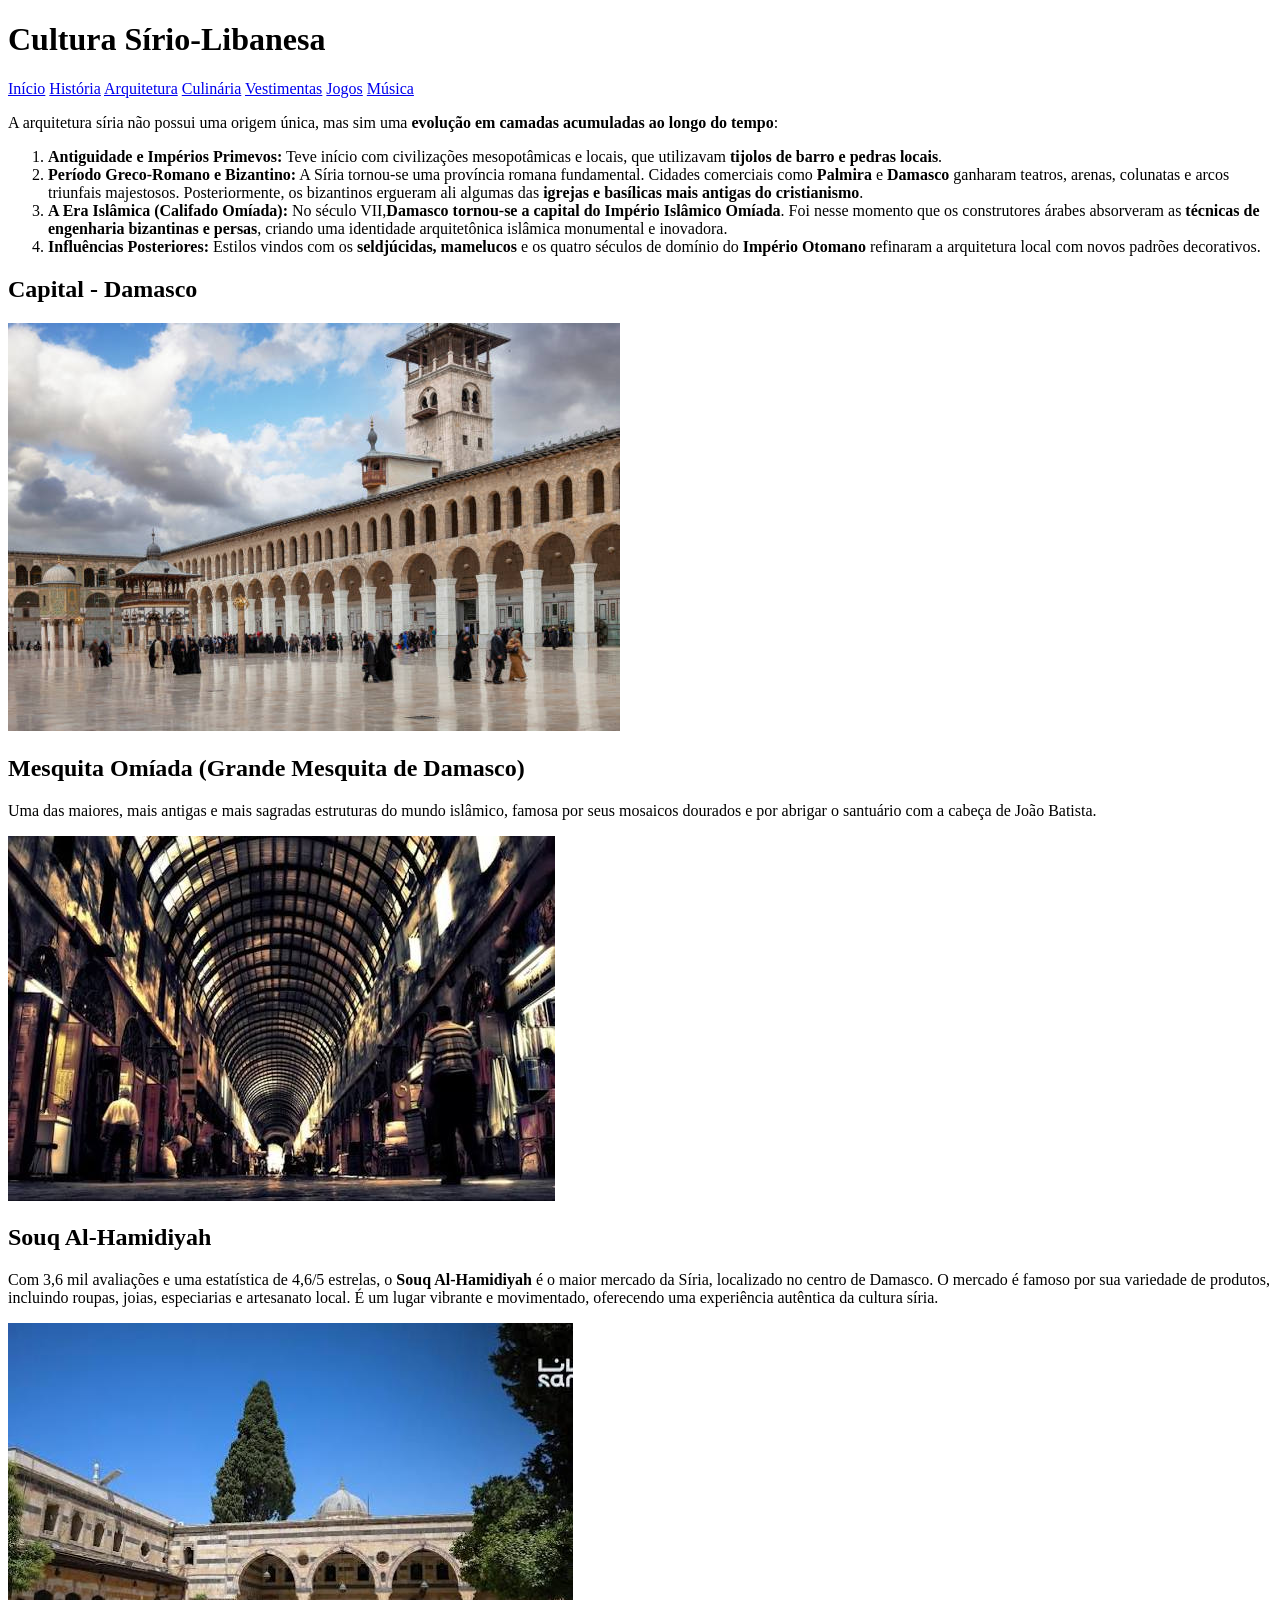
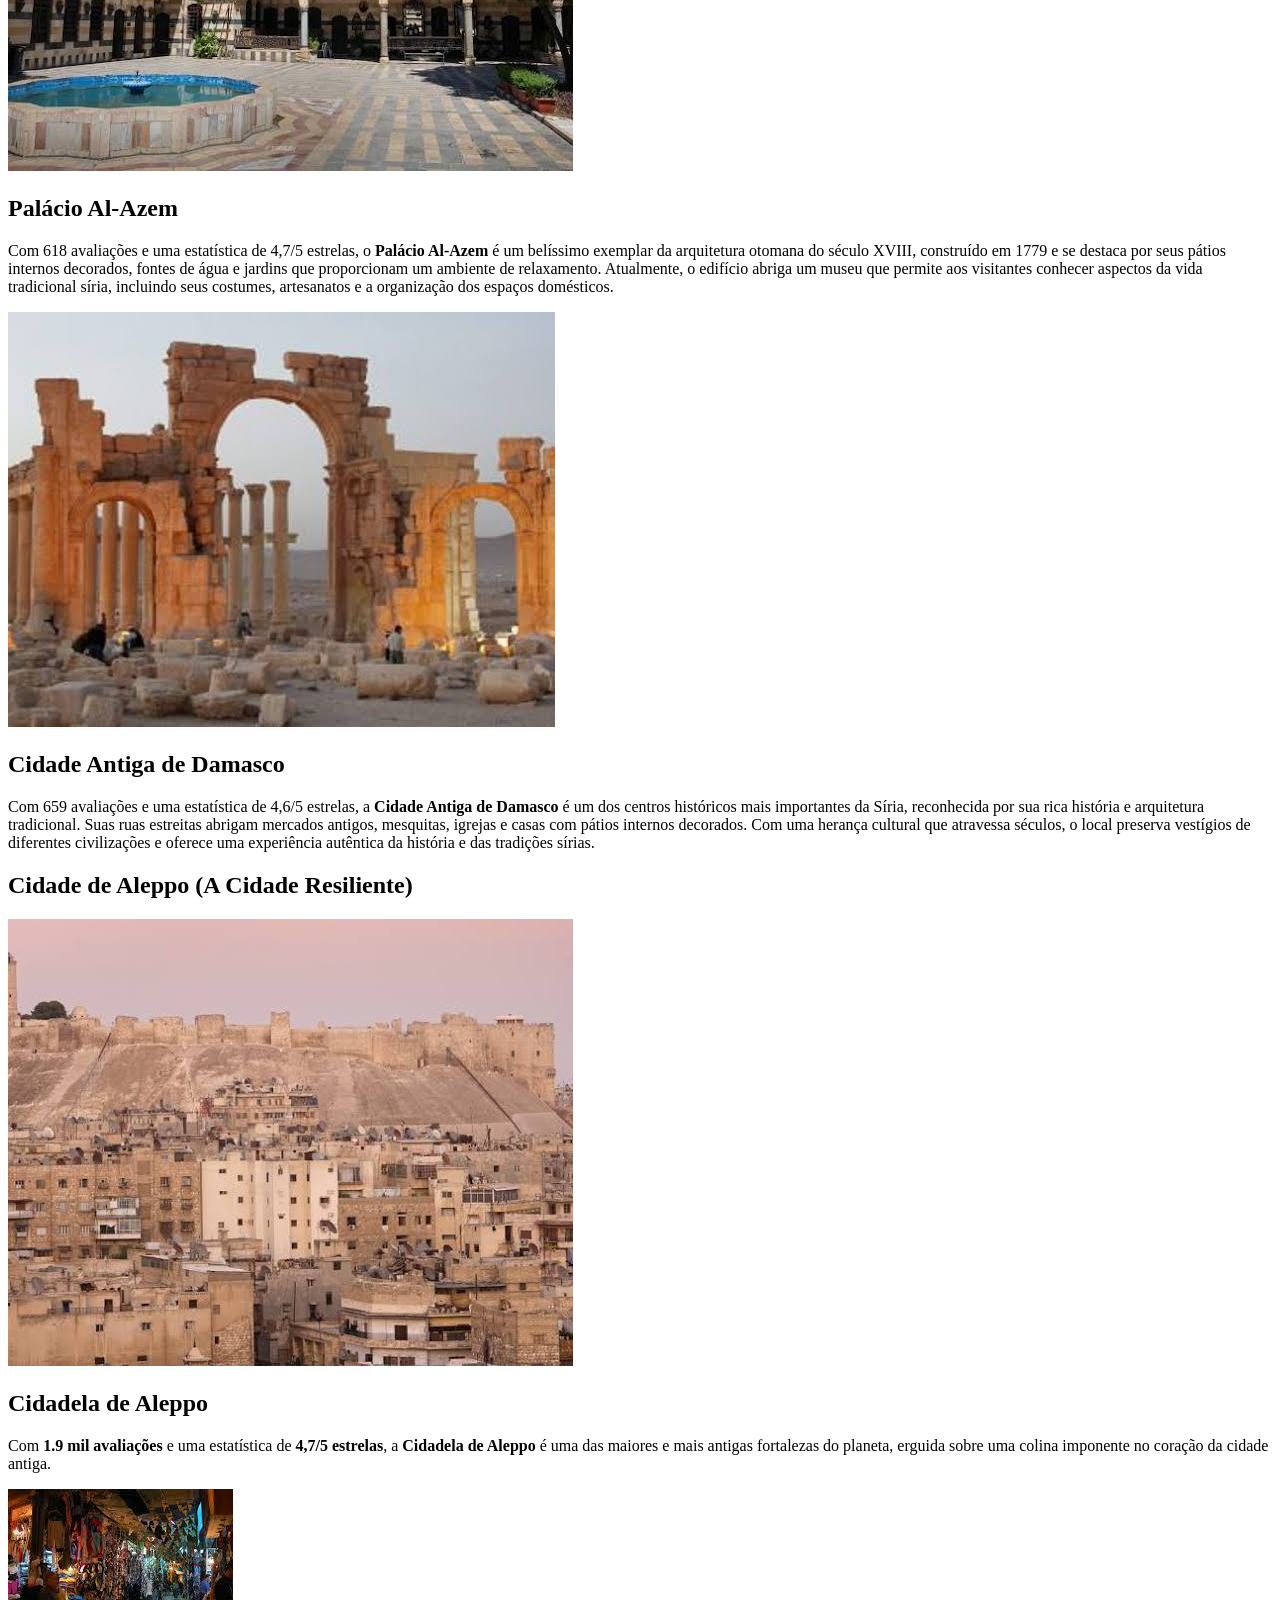
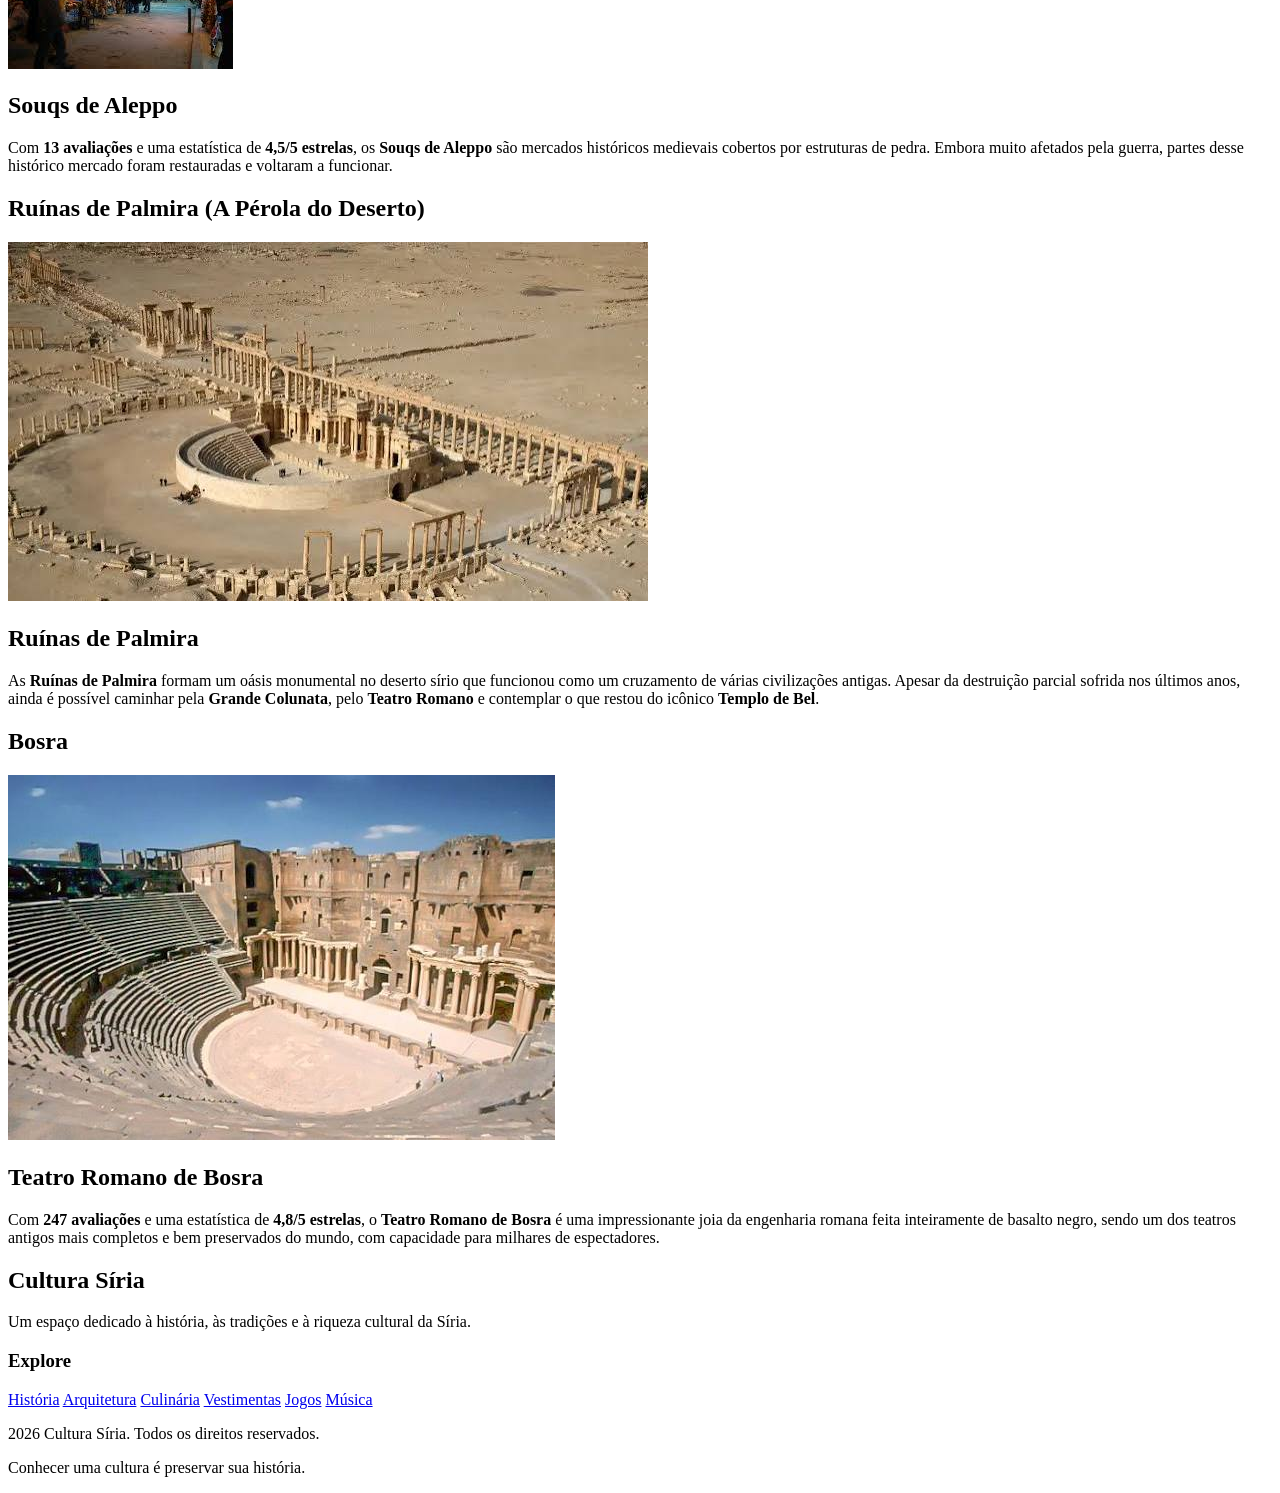
==== arquitetura.html @ f16874f6 "parte de HTML" ====
<!DOCTYPE html>
<html lang="pt-br">
<head>
    <meta charset="UTF-8">
    <meta name="viewport" content="width=device-width, initial-scale=1.0">
    <link rel="stylesheet" href="style.css">
    <title>Arquitetura Sírio-Libanesa</title>
</head>
<body>

    <header id="inicio">
       <h1>Cultura Sírio-Libanesa</h1>
    
        <nav aria-label="Navegação principal">
               <a href="index.html">Início</a>
               <a href="historia.html">História</a>
               <a href="arquitetura.html">Arquitetura</a>
               <a href="culinaria.html">Culinária</a>
               <a href="vestimentas.html">Vestimentas</a>
               <a href="jogos.html">Jogos</a>
               <a href="musica.html">Música</a>
        </nav>
    </header>

<main>
    <div class="arquitetura-conteudo">
    <p>
        A arquitetura síria não possui uma origem única, mas sim uma <strong>evolução em camadas acumuladas ao longo do tempo</strong>:
    </p>

    <ol>
        <li>
            <strong>Antiguidade e Impérios Primevos:</strong> Teve início com civilizações mesopotâmicas e locais, que utilizavam <strong>tijolos de barro e pedras locais</strong>.
        </li>

        <li>
            <strong>Período Greco-Romano e Bizantino:</strong> A Síria tornou-se uma província romana fundamental. Cidades comerciais como <strong>Palmira</strong> e <strong>Damasco</strong> ganharam teatros, arenas, colunatas e arcos triunfais majestosos. Posteriormente, os bizantinos ergueram ali algumas das <strong>igrejas e basílicas mais antigas do cristianismo</strong>.
        </li>

        <li>
            <strong>A Era Islâmica (Califado Omíada):</strong> No século VII,<strong>Damasco tornou-se a capital do Império Islâmico Omíada</strong>. Foi nesse momento que os construtores árabes absorveram as <strong>técnicas de engenharia bizantinas e persas</strong>, criando uma identidade arquitetônica islâmica monumental e inovadora. 
        </li>

        <li>
            <strong>Influências Posteriores:</strong> Estilos vindos com os <strong>seldjúcidas, mamelucos</strong> e os quatro séculos de domínio do <strong>Império Otomano</strong> refinaram a arquitetura local com novos padrões decorativos.
        </li>
    </ol>
</div>
</main>
    <section class="cidades">
        <h1>Capital - Damasco</h1>

        <article class="local">
            <img src="img/mesquita.omiada.jpg" alt="Mesquita Omíada, em Damasco"
            >
        </article>

        <div class="local-conteudo">
            <h2>Mesquita Omíada (Grande Mesquita de Damasco)</h2>

            <p>
                Uma das maiores, mais antigas e mais sagradas estruturas do mundo islâmico, famosa por seus mosaicos dourados e por abrigar o santuário com a cabeça de João Batista.
            </p>
        </div>

        <article class="local">
            <img src="img/Souq.Al-Hamidiyah.jpg" alt="Corredores e lojas do Souq Al-Hamidiyah, em Damasco"
            >
        </article>

        <div class="local-conteudo">
            <h2>Souq Al-Hamidiyah</h2>

            <p>
                Com 3,6 mil avaliações e uma estatística de 4,6/5 estrelas, o <strong>Souq Al-Hamidiyah</strong> é o maior mercado da Síria, localizado no centro de Damasco. O mercado é famoso por sua variedade de produtos, incluindo roupas, joias, especiarias e artesanato local. É um lugar vibrante e movimentado, oferecendo uma experiência autêntica da cultura síria.
            </p>
        </div>

         <article class="local">
            <img src="img/palacio.al-azem.jpg" alt="Pátio interno do Palácio Al-Azem, em Damasco, Síria, com arcos tradicionais, fonte e arquitetura histórica."
            >
        </article>

        <div class="local-conteudo">
            <h2>Palácio Al-Azem</h2>

            <p>
                Com 618 avaliações e uma estatística de 4,7/5 estrelas, o <strong>Palácio Al-Azem</strong> é um belíssimo exemplar da arquitetura otomana do século XVIII, construído em 1779 e se destaca por seus pátios internos decorados, fontes de água e jardins que proporcionam um ambiente de relaxamento. Atualmente, o edifício abriga um museu que permite aos visitantes conhecer aspectos da vida tradicional síria, incluindo seus costumes, artesanatos e a organização dos espaços domésticos.
            </p>
        </div>

        
<article class="local">
    <img src="img/cidade.antiga.jpg" alt="Ruas estreitas, construções históricas e arquitetura tradicional da Cidade Antiga de Damasco, na Síria.">
</article>

<div class="local-conteudo">
    <h2>Cidade Antiga de Damasco</h2>

    <p>
       Com 659 avaliações e uma estatística de 4,6/5 estrelas, a <strong>Cidade Antiga de Damasco</strong> é um dos centros históricos mais importantes da Síria, reconhecida por sua rica história e arquitetura tradicional. Suas ruas estreitas abrigam mercados antigos, mesquitas, igrejas e casas com pátios internos decorados. Com uma herança cultural que atravessa séculos, o local preserva vestígios de diferentes civilizações e oferece uma experiência autêntica da história e das tradições sírias.
    </p>
</div>

    </section>

    <section class="cidades">
    <h2>Cidade de Aleppo (A Cidade Resiliente)</h2>

    <article class="local">
        <img src="img/cidadela.aleppo.jpg" alt="Cidadela de Aleppo, uma antiga fortaleza localizada sobre uma colina no centro histórico da cidade, na Síria.">
    </article>

    <div class="local-conteudo">
        <h2>Cidadela de Aleppo</h2>
        <p>
            Com <strong>1.9 mil avaliações</strong> e uma estatística de <strong>4,7/5 estrelas</strong>, a <strong>Cidadela de Aleppo</strong> é uma das maiores e mais antigas fortalezas do planeta, erguida sobre uma colina imponente no coração da cidade antiga.
        </p>
    </div>

    <article class="local">
        <img src="img/souqs.aleppo.jpg" alt="Souqs de Aleppo, mercado histórico medieval coberto por estruturas de pedra, na Síria.">
    </article>

    <div class="local-conteudo">
        <h2>Souqs de Aleppo</h2>
        <p>
            Com <strong>13 avaliações</strong> e uma estatística de <strong>4,5/5 estrelas</strong>, os <strong>Souqs de Aleppo</strong> são mercados históricos medievais cobertos por estruturas de pedra. Embora muito afetados pela guerra, partes desse histórico mercado foram restauradas e voltaram a funcionar.
        </p>
    </div>

    <h2>Ruínas de Palmira (A Pérola do Deserto)</h2>

    <article class="local">
        <img src="img/ruinas.de.palmira.jpg" alt="Ruínas arqueológicas de Palmira, com colunas antigas no deserto sírio.">
    </article>

    <div class="local-conteudo">
        <h2>Ruínas de Palmira</h2>
        <p>
            As <strong>Ruínas de Palmira</strong> formam um oásis monumental no deserto sírio que funcionou como um cruzamento de várias civilizações antigas. Apesar da destruição parcial sofrida nos últimos anos, ainda é possível caminhar pela <strong>Grande Colunata</strong>, pelo <strong>Teatro Romano</strong> e contemplar o que restou do icônico <strong>Templo de Bel</strong>.
        </p>
    </div>

    <h2>Bosra</h2>

    <article class="local">
        <img src="img/bosra.jpg" alt="Teatro Romano de Bosra, construído em basalto negro, na Síria.">
    </article>

    <div class="local-conteudo">
        <h2>Teatro Romano de Bosra</h2>
        <p>
            Com <strong>247 avaliações</strong> e uma estatística de <strong>4,8/5 estrelas</strong>, o <strong>Teatro Romano de Bosra</strong> é uma impressionante joia da engenharia romana feita inteiramente de basalto negro, sendo um dos teatros antigos mais completos e bem preservados do mundo, com capacidade para milhares de espectadores.
        </p>
    </div>
</section>


<footer class="rodape">
    <div class="rodape-conteudo">
        <div class="rodape-info">
            <h2>Cultura Síria</h2>
            <p>
                Um espaço dedicado à história, às tradições e à riqueza
                cultural da Síria.
            </p>
        </div>

        <div class="rodape-links">
            <h3>Explore</h3>
            <a href="historia.html">História</a>
            <a href="arquitetura.html">Arquitetura</a>
            <a href="culinaria.html">Culinária</a>
            <a href="vestimentas.html">Vestimentas</a>
            <a href="jogos.html">Jogos</a>
            <a href="musica.html">Música</a>
        </div>
    </div>

    <div class="rodape-final">
        <p> 2026 Cultura Síria. Todos os direitos reservados.</p>
        <p>Conhecer uma cultura é preservar sua história.</p>
    </div>
</footer>



    
</body>
</html>
---- style.css ----
:root {
    --verde: #007A3D;
    --vermelho: #ce1126;
    --preto: #000000;
    --amarelo: #fff600;
}
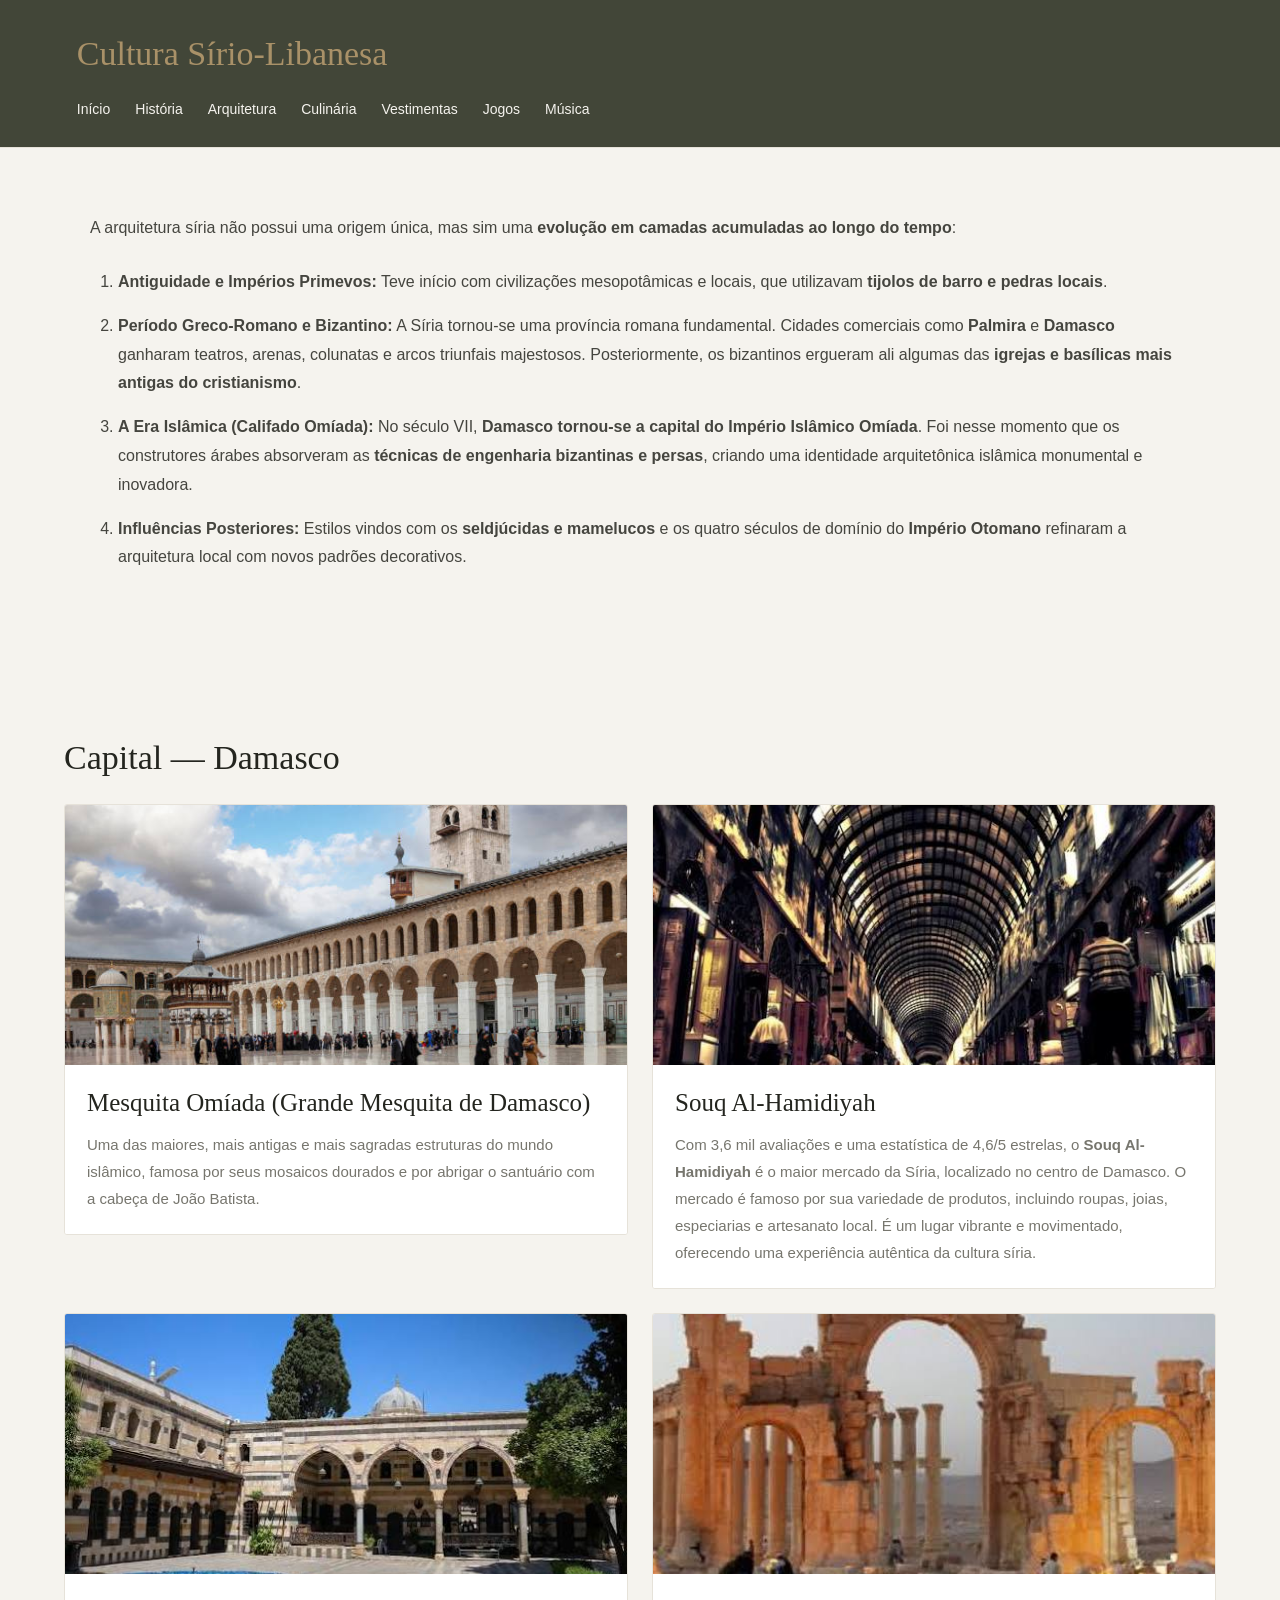
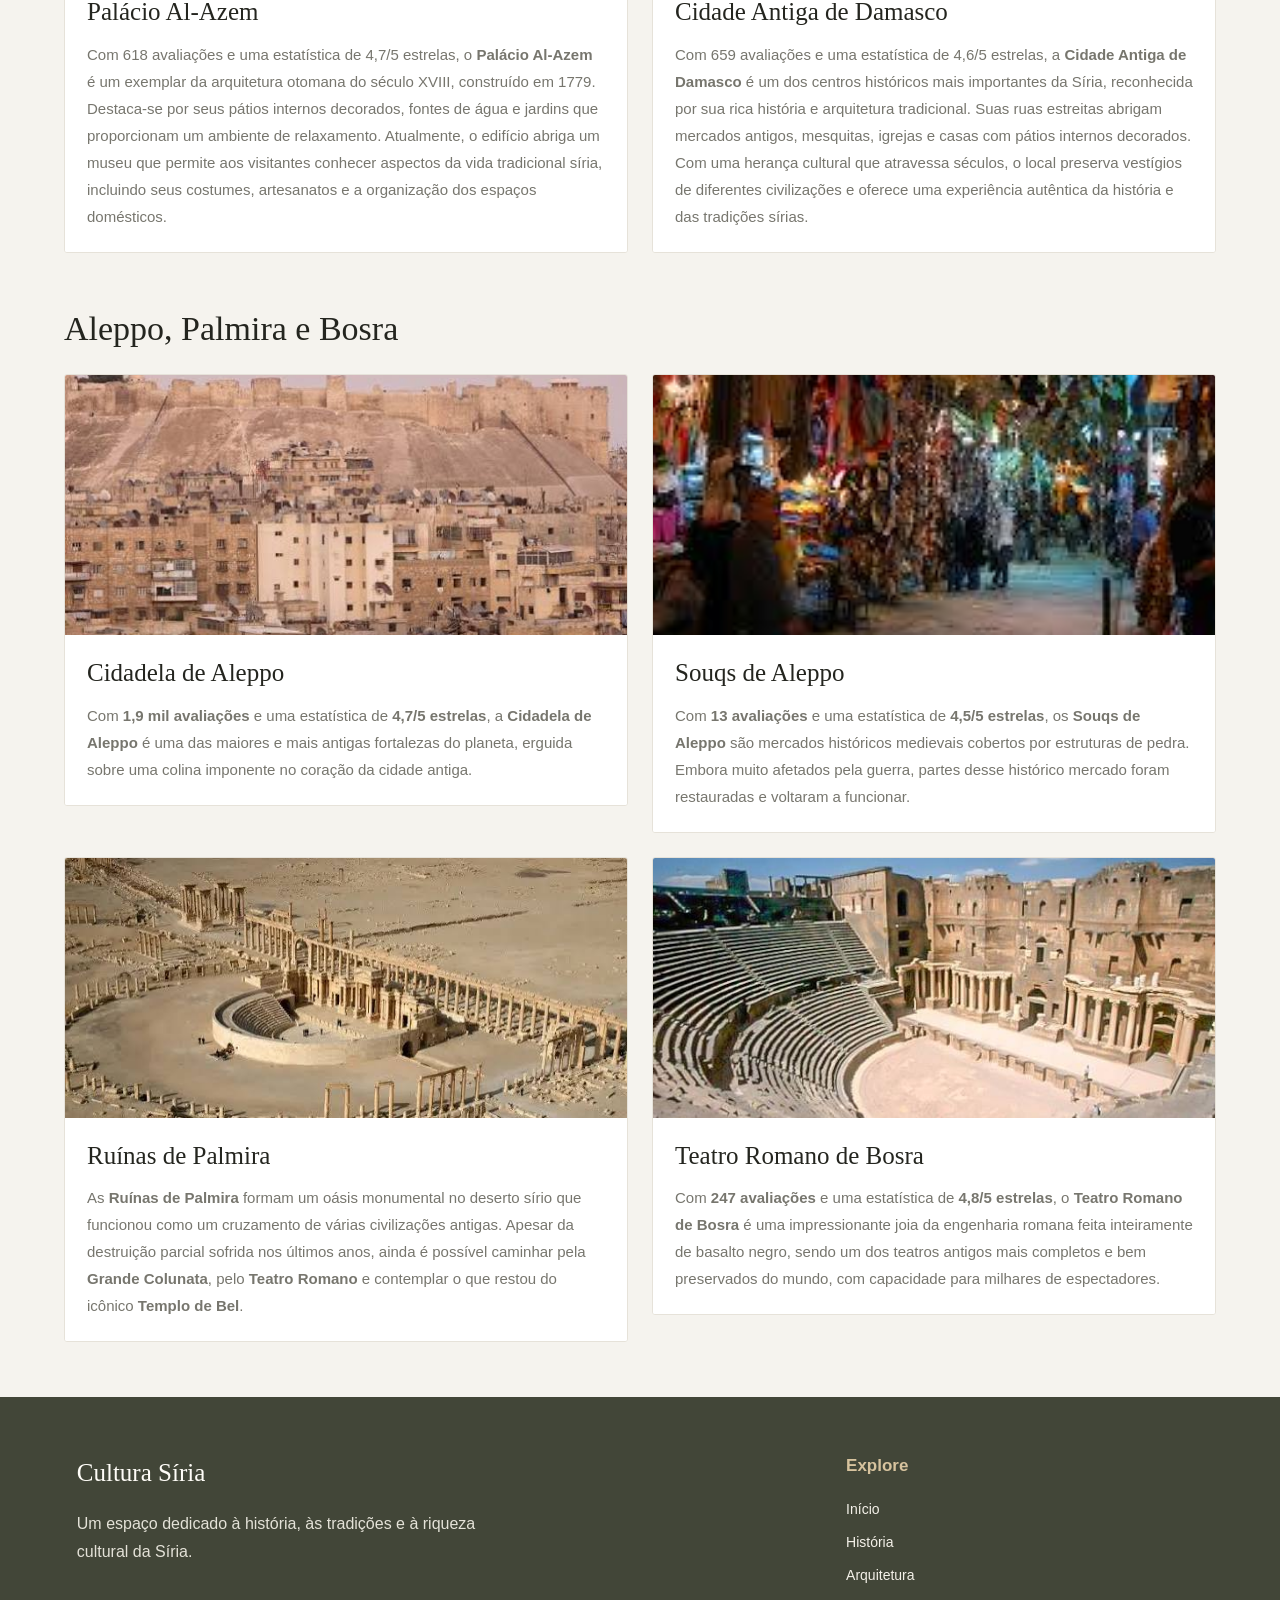
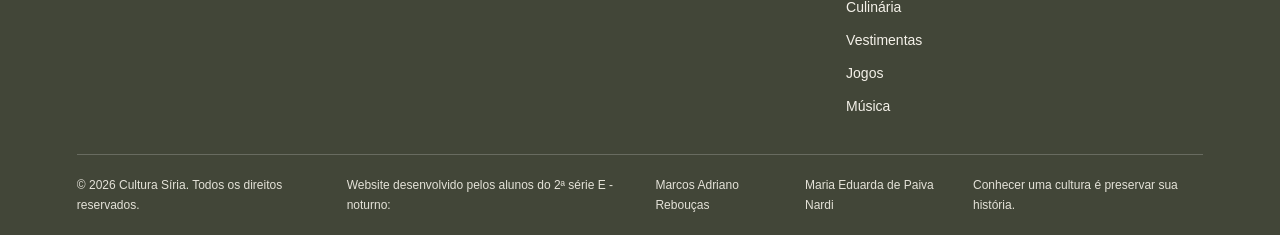
==== commit 789bd5bc: "Refactor architecture section and footer in HTML" ====
--- a/arquitetura.html
+++ b/arquitetura.html
@@ -8,184 +8,282 @@
 </head>
 <body>
 
-    <header id="inicio">
-       <h1>Cultura Sírio-Libanesa</h1>
-    
-        <nav aria-label="Navegação principal">
-               <a href="index.html">Início</a>
-               <a href="historia.html">História</a>
-               <a href="arquitetura.html">Arquitetura</a>
-               <a href="culinaria.html">Culinária</a>
-               <a href="vestimentas.html">Vestimentas</a>
-               <a href="jogos.html">Jogos</a>
-               <a href="musica.html">Música</a>
-        </nav>
-    </header>
-
-<main>
-    <div class="arquitetura-conteudo">
-    <p>
-        A arquitetura síria não possui uma origem única, mas sim uma <strong>evolução em camadas acumuladas ao longo do tempo</strong>:
-    </p>
-
-    <ol>
-        <li>
-            <strong>Antiguidade e Impérios Primevos:</strong> Teve início com civilizações mesopotâmicas e locais, que utilizavam <strong>tijolos de barro e pedras locais</strong>.
-        </li>
-
-        <li>
-            <strong>Período Greco-Romano e Bizantino:</strong> A Síria tornou-se uma província romana fundamental. Cidades comerciais como <strong>Palmira</strong> e <strong>Damasco</strong> ganharam teatros, arenas, colunatas e arcos triunfais majestosos. Posteriormente, os bizantinos ergueram ali algumas das <strong>igrejas e basílicas mais antigas do cristianismo</strong>.
-        </li>
-
-        <li>
-            <strong>A Era Islâmica (Califado Omíada):</strong> No século VII,<strong>Damasco tornou-se a capital do Império Islâmico Omíada</strong>. Foi nesse momento que os construtores árabes absorveram as <strong>técnicas de engenharia bizantinas e persas</strong>, criando uma identidade arquitetônica islâmica monumental e inovadora. 
-        </li>
-
-        <li>
-            <strong>Influências Posteriores:</strong> Estilos vindos com os <strong>seldjúcidas, mamelucos</strong> e os quatro séculos de domínio do <strong>Império Otomano</strong> refinaram a arquitetura local com novos padrões decorativos.
-        </li>
-    </ol>
-</div>
-</main>
-    <section class="cidades">
-        <h1>Capital - Damasco</h1>
-
-        <article class="local">
-            <img src="img/mesquita.omiada.jpg" alt="Mesquita Omíada, em Damasco"
-            >
-        </article>
-
-        <div class="local-conteudo">
-            <h2>Mesquita Omíada (Grande Mesquita de Damasco)</h2>
-
-            <p>
-                Uma das maiores, mais antigas e mais sagradas estruturas do mundo islâmico, famosa por seus mosaicos dourados e por abrigar o santuário com a cabeça de João Batista.
-            </p>
-        </div>
-
-        <article class="local">
-            <img src="img/Souq.Al-Hamidiyah.jpg" alt="Corredores e lojas do Souq Al-Hamidiyah, em Damasco"
-            >
-        </article>
-
-        <div class="local-conteudo">
-            <h2>Souq Al-Hamidiyah</h2>
-
-            <p>
-                Com 3,6 mil avaliações e uma estatística de 4,6/5 estrelas, o <strong>Souq Al-Hamidiyah</strong> é o maior mercado da Síria, localizado no centro de Damasco. O mercado é famoso por sua variedade de produtos, incluindo roupas, joias, especiarias e artesanato local. É um lugar vibrante e movimentado, oferecendo uma experiência autêntica da cultura síria.
-            </p>
-        </div>
-
-         <article class="local">
-            <img src="img/palacio.al-azem.jpg" alt="Pátio interno do Palácio Al-Azem, em Damasco, Síria, com arcos tradicionais, fonte e arquitetura histórica."
-            >
-        </article>
-
-        <div class="local-conteudo">
-            <h2>Palácio Al-Azem</h2>
-
-            <p>
-                Com 618 avaliações e uma estatística de 4,7/5 estrelas, o <strong>Palácio Al-Azem</strong> é um belíssimo exemplar da arquitetura otomana do século XVIII, construído em 1779 e se destaca por seus pátios internos decorados, fontes de água e jardins que proporcionam um ambiente de relaxamento. Atualmente, o edifício abriga um museu que permite aos visitantes conhecer aspectos da vida tradicional síria, incluindo seus costumes, artesanatos e a organização dos espaços domésticos.
-            </p>
-        </div>
-
-        
-<article class="local">
-    <img src="img/cidade.antiga.jpg" alt="Ruas estreitas, construções históricas e arquitetura tradicional da Cidade Antiga de Damasco, na Síria.">
-</article>
-
-<div class="local-conteudo">
-    <h2>Cidade Antiga de Damasco</h2>
-
-    <p>
-       Com 659 avaliações e uma estatística de 4,6/5 estrelas, a <strong>Cidade Antiga de Damasco</strong> é um dos centros históricos mais importantes da Síria, reconhecida por sua rica história e arquitetura tradicional. Suas ruas estreitas abrigam mercados antigos, mesquitas, igrejas e casas com pátios internos decorados. Com uma herança cultural que atravessa séculos, o local preserva vestígios de diferentes civilizações e oferece uma experiência autêntica da história e das tradições sírias.
-    </p>
-</div>
-
-    </section>
-
-    <section class="cidades">
-    <h2>Cidade de Aleppo (A Cidade Resiliente)</h2>
-
-    <article class="local">
-        <img src="img/cidadela.aleppo.jpg" alt="Cidadela de Aleppo, uma antiga fortaleza localizada sobre uma colina no centro histórico da cidade, na Síria.">
-    </article>
-
-    <div class="local-conteudo">
-        <h2>Cidadela de Aleppo</h2>
-        <p>
-            Com <strong>1.9 mil avaliações</strong> e uma estatística de <strong>4,7/5 estrelas</strong>, a <strong>Cidadela de Aleppo</strong> é uma das maiores e mais antigas fortalezas do planeta, erguida sobre uma colina imponente no coração da cidade antiga.
-        </p>
-    </div>
-
-    <article class="local">
-        <img src="img/souqs.aleppo.jpg" alt="Souqs de Aleppo, mercado histórico medieval coberto por estruturas de pedra, na Síria.">
-    </article>
-
-    <div class="local-conteudo">
-        <h2>Souqs de Aleppo</h2>
-        <p>
-            Com <strong>13 avaliações</strong> e uma estatística de <strong>4,5/5 estrelas</strong>, os <strong>Souqs de Aleppo</strong> são mercados históricos medievais cobertos por estruturas de pedra. Embora muito afetados pela guerra, partes desse histórico mercado foram restauradas e voltaram a funcionar.
-        </p>
-    </div>
-
-    <h2>Ruínas de Palmira (A Pérola do Deserto)</h2>
-
-    <article class="local">
-        <img src="img/ruinas.de.palmira.jpg" alt="Ruínas arqueológicas de Palmira, com colunas antigas no deserto sírio.">
-    </article>
-
-    <div class="local-conteudo">
-        <h2>Ruínas de Palmira</h2>
-        <p>
-            As <strong>Ruínas de Palmira</strong> formam um oásis monumental no deserto sírio que funcionou como um cruzamento de várias civilizações antigas. Apesar da destruição parcial sofrida nos últimos anos, ainda é possível caminhar pela <strong>Grande Colunata</strong>, pelo <strong>Teatro Romano</strong> e contemplar o que restou do icônico <strong>Templo de Bel</strong>.
-        </p>
-    </div>
-
-    <h2>Bosra</h2>
-
-    <article class="local">
-        <img src="img/bosra.jpg" alt="Teatro Romano de Bosra, construído em basalto negro, na Síria.">
-    </article>
-
-    <div class="local-conteudo">
-        <h2>Teatro Romano de Bosra</h2>
-        <p>
-            Com <strong>247 avaliações</strong> e uma estatística de <strong>4,8/5 estrelas</strong>, o <strong>Teatro Romano de Bosra</strong> é uma impressionante joia da engenharia romana feita inteiramente de basalto negro, sendo um dos teatros antigos mais completos e bem preservados do mundo, com capacidade para milhares de espectadores.
-        </p>
-    </div>
-</section>
-
-
-<footer class="rodape">
-    <div class="rodape-conteudo">
-        <div class="rodape-info">
-            <h2>Cultura Síria</h2>
-            <p>
-                Um espaço dedicado à história, às tradições e à riqueza
-                cultural da Síria.
-            </p>
-        </div>
-
-        <div class="rodape-links">
-            <h3>Explore</h3>
+    <header id="cabecalho-outro" class="inicio">
+        <h1>Cultura Sírio-Libanesa</h1>
+
+        <nav id="nav-outro" aria-label="Navegação principal">
+            <a href="index.html">Início</a>
             <a href="historia.html">História</a>
             <a href="arquitetura.html">Arquitetura</a>
             <a href="culinaria.html">Culinária</a>
             <a href="vestimentas.html">Vestimentas</a>
             <a href="jogos.html">Jogos</a>
             <a href="musica.html">Música</a>
+        </nav>
+    </header>
+
+    <main>
+        <div class="arquitetura-conteudo">
+            <p>
+                A arquitetura síria não possui uma origem única, mas sim uma
+                <strong>evolução em camadas acumuladas ao longo do tempo</strong>:
+            </p>
+
+            <ol>
+                <li>
+                    <strong>Antiguidade e Impérios Primevos:</strong>
+                    Teve início com civilizações mesopotâmicas e locais, que
+                    utilizavam <strong>tijolos de barro e pedras locais</strong>.
+                </li>
+
+                <li>
+                    <strong>Período Greco-Romano e Bizantino:</strong>
+                    A Síria tornou-se uma província romana fundamental. Cidades
+                    comerciais como <strong>Palmira</strong> e
+                    <strong>Damasco</strong> ganharam teatros, arenas, colunatas
+                    e arcos triunfais majestosos. Posteriormente, os bizantinos
+                    ergueram ali algumas das
+                    <strong>igrejas e basílicas mais antigas do cristianismo</strong>.
+                </li>
+
+                <li>
+                    <strong>A Era Islâmica (Califado Omíada):</strong>
+                    No século VII, <strong>Damasco tornou-se a capital do
+                    Império Islâmico Omíada</strong>. Foi nesse momento que os
+                    construtores árabes absorveram as
+                    <strong>técnicas de engenharia bizantinas e persas</strong>,
+                    criando uma identidade arquitetônica islâmica monumental
+                    e inovadora.
+                </li>
+
+                <li>
+                    <strong>Influências Posteriores:</strong>
+                    Estilos vindos com os <strong>seldjúcidas e mamelucos</strong>
+                    e os quatro séculos de domínio do
+                    <strong>Império Otomano</strong> refinaram a arquitetura
+                    local com novos padrões decorativos.
+                </li>
+            </ol>
         </div>
-    </div>
-
-    <div class="rodape-final">
-        <p> 2026 Cultura Síria. Todos os direitos reservados.</p>
-        <p>Conhecer uma cultura é preservar sua história.</p>
-    </div>
-</footer>
-
-
-
-    
+
+        <!-- DAMASCO -->
+        <section class="cidades" aria-labelledby="damasco-titulo">
+            <h2 id="damasco-titulo" class="titulo-cidade">
+                Capital — Damasco
+            </h2>
+
+            <article class="local-card">
+                <div class="local">
+                    <img
+                        src="img/mesquita.omiada.jpg"
+                        alt="Mesquita Omíada, em Damasco"
+                    >
+                </div>
+
+                <div class="local-conteudo">
+                    <h2>Mesquita Omíada (Grande Mesquita de Damasco)</h2>
+                    <p>
+                        Uma das maiores, mais antigas e mais sagradas estruturas
+                        do mundo islâmico, famosa por seus mosaicos dourados e
+                        por abrigar o santuário com a cabeça de João Batista.
+                    </p>
+                </div>
+            </article>
+
+            <article class="local-card">
+                <div class="local">
+                    <img
+                        src="img/Souq.Al-Hamidiyah.jpg"
+                        alt="Corredores e lojas do Souq Al-Hamidiyah, em Damasco"
+                    >
+                </div>
+
+                <div class="local-conteudo">
+                    <h2>Souq Al-Hamidiyah</h2>
+                    <p>
+                        Com 3,6 mil avaliações e uma estatística de 4,6/5 estrelas,
+                        o <strong>Souq Al-Hamidiyah</strong> é o maior mercado da
+                        Síria, localizado no centro de Damasco. O mercado é famoso
+                        por sua variedade de produtos, incluindo roupas, joias,
+                        especiarias e artesanato local. É um lugar vibrante e
+                        movimentado, oferecendo uma experiência autêntica da
+                        cultura síria.
+                    </p>
+                </div>
+            </article>
+
+            <article class="local-card">
+                <div class="local">
+                    <img
+                        src="img/palacio.al-azem.jpg"
+                        alt="Pátio interno do Palácio Al-Azem, com arcos tradicionais e fonte"
+                    >
+                </div>
+
+                <div class="local-conteudo">
+                    <h2>Palácio Al-Azem</h2>
+                    <p>
+                        Com 618 avaliações e uma estatística de 4,7/5 estrelas,
+                        o <strong>Palácio Al-Azem</strong> é um exemplar da
+                        arquitetura otomana do século XVIII, construído em 1779.
+                        Destaca-se por seus pátios internos decorados, fontes
+                        de água e jardins que proporcionam um ambiente de
+                        relaxamento. Atualmente, o edifício abriga um museu que
+                        permite aos visitantes conhecer aspectos da vida
+                        tradicional síria, incluindo seus costumes, artesanatos
+                        e a organização dos espaços domésticos.
+                    </p>
+                </div>
+            </article>
+
+            <article class="local-card">
+                <div class="local">
+                    <img
+                        src="img/cidade.antiga.jpg"
+                        alt="Ruas estreitas e arquitetura tradicional da Cidade Antiga de Damasco"
+                    >
+                </div>
+
+                <div class="local-conteudo">
+                    <h2>Cidade Antiga de Damasco</h2>
+                    <p>
+                        Com 659 avaliações e uma estatística de 4,6/5 estrelas,
+                        a <strong>Cidade Antiga de Damasco</strong> é um dos
+                        centros históricos mais importantes da Síria, reconhecida
+                        por sua rica história e arquitetura tradicional. Suas ruas
+                        estreitas abrigam mercados antigos, mesquitas, igrejas e
+                        casas com pátios internos decorados. Com uma herança
+                        cultural que atravessa séculos, o local preserva vestígios
+                        de diferentes civilizações e oferece uma experiência
+                        autêntica da história e das tradições sírias.
+                    </p>
+                </div>
+            </article>
+        </section>
+
+        <!-- ALEPPO, PALMIRA E BOSRA -->
+        <section class="cidades" aria-labelledby="outras-cidades-titulo">
+            <h2 id="outras-cidades-titulo" class="titulo-cidade">
+                Aleppo, Palmira e Bosra
+            </h2>
+
+            <article class="local-card">
+                <div class="local">
+                    <img
+                        src="img/cidadela.aleppo.jpg"
+                        alt="Cidadela de Aleppo, antiga fortaleza sobre uma colina na Síria"
+                    >
+                </div>
+
+                <div class="local-conteudo">
+                    <h2>Cidadela de Aleppo</h2>
+                    <p>
+                        Com <strong>1,9 mil avaliações</strong> e uma estatística
+                        de <strong>4,7/5 estrelas</strong>, a
+                        <strong>Cidadela de Aleppo</strong> é uma das maiores e
+                        mais antigas fortalezas do planeta, erguida sobre uma
+                        colina imponente no coração da cidade antiga.
+                    </p>
+                </div>
+            </article>
+
+            <article class="local-card">
+                <div class="local">
+                    <img
+                        src="img/souqs.aleppo.jpg"
+                        alt="Souqs de Aleppo, mercado histórico medieval coberto por estruturas de pedra"
+                    >
+                </div>
+
+                <div class="local-conteudo">
+                    <h2>Souqs de Aleppo</h2>
+                    <p>
+                        Com <strong>13 avaliações</strong> e uma estatística de
+                        <strong>4,5/5 estrelas</strong>, os
+                        <strong>Souqs de Aleppo</strong> são mercados históricos
+                        medievais cobertos por estruturas de pedra. Embora muito
+                        afetados pela guerra, partes desse histórico mercado foram
+                        restauradas e voltaram a funcionar.
+                    </p>
+                </div>
+            </article>
+
+            <article class="local-card">
+                <div class="local">
+                    <img
+                        src="img/ruinas.de.palmira.jpg"
+                        alt="Ruínas arqueológicas de Palmira, com colunas antigas no deserto sírio"
+                    >
+                </div>
+
+                <div class="local-conteudo">
+                    <h2>Ruínas de Palmira</h2>
+                    <p>
+                        As <strong>Ruínas de Palmira</strong> formam um oásis
+                        monumental no deserto sírio que funcionou como um
+                        cruzamento de várias civilizações antigas. Apesar da
+                        destruição parcial sofrida nos últimos anos, ainda é
+                        possível caminhar pela <strong>Grande Colunata</strong>,
+                        pelo <strong>Teatro Romano</strong> e contemplar o que
+                        restou do icônico <strong>Templo de Bel</strong>.
+                    </p>
+                </div>
+            </article>
+
+            <article class="local-card">
+                <div class="local">
+                    <img
+                        src="img/bosra.jpg"
+                        alt="Teatro Romano de Bosra, construído em basalto negro, na Síria"
+                    >
+                </div>
+
+                <div class="local-conteudo">
+                    <h2>Teatro Romano de Bosra</h2>
+                    <p>
+                        Com <strong>247 avaliações</strong> e uma estatística de
+                        <strong>4,8/5 estrelas</strong>, o
+                        <strong>Teatro Romano de Bosra</strong> é uma impressionante
+                        joia da engenharia romana feita inteiramente de basalto
+                        negro, sendo um dos teatros antigos mais completos e bem
+                        preservados do mundo, com capacidade para milhares de
+                        espectadores.
+                    </p>
+                </div>
+            </article>
+        </section>
+    </main>
+
+    <footer class="rodape">
+        <div class="rodape-conteudo">
+            <div class="rodape-info">
+                <h2>Cultura Síria</h2>
+                <p>
+                    Um espaço dedicado à história, às tradições e à riqueza
+                    cultural da Síria.
+                </p>
+            </div>
+
+            <div class="rodape-links">
+                <h3>Explore</h3>
+                <a href="index.html">Início</a>
+                <a href="historia.html">História</a>
+                <a href="arquitetura.html">Arquitetura</a>
+                <a href="culinaria.html">Culinária</a>
+                <a href="vestimentas.html">Vestimentas</a>
+                <a href="jogos.html">Jogos</a>
+                <a href="musica.html">Música</a>
+            </div>
+        </div>
+
+        <div class="rodape-final">
+            <p>© 2026 Cultura Síria. Todos os direitos reservados.</p>
+            <p>Website desenvolvido pelos alunos do 2ª série E - noturno: </p>
+        <p>Marcos Adriano Rebouças</p>
+        <p>Maria Eduarda de Paiva Nardi</p>
+            <p>Conhecer uma cultura é preservar sua história.</p>
+        </div>
+    </footer>
+
 </body>
-</html>+</html>
--- a/style.css
+++ b/style.css
@@ -1,6 +1,767 @@
 :root {
-    --verde: #007A3D;
-    --vermelho: #ce1126;
-    --preto: #000000;
-    --amarelo: #fff600;
-}
+    --areia: #f5f3ee;
+    --papel: #ffffff;
+    --carvao: #24251f;
+    --texto: #45453f;
+    --texto-suave: #77766e;
+    --dourado: #a99168;
+    --dourado-claro: #d7c39e;
+    --oliva: #424638;
+    --borda: #e6e2d9;
+}
+
+* {
+    box-sizing: border-box;
+    margin: 0;
+    padding: 0;
+}
+
+html {
+    scroll-behavior: smooth;
+}
+
+body {
+    background-color: var(--areia);
+    color: var(--texto);
+    font-family: "Poppins", sans-serif;
+    line-height: 1.7;
+}
+
+a {
+    text-decoration: none;
+    transition: color 0.3s ease, background-color 0.3s ease;
+}
+
+img {
+    display: block;
+    max-width: 100%;
+}
+
+.cabecalho {
+    min-height: 600px;
+    background-image:
+        linear-gradient(
+            90deg,
+            rgba(20, 21, 18, 0.76),
+            rgba(20, 21, 18, 0.12)
+        ),
+        url("img/mesquita.omiada.jpg");
+    background-size: cover;
+    background-position: center;
+    color: #fff;
+}
+
+.navegacao {
+    display: flex;
+    align-items: center;
+    justify-content: space-between;
+    gap: 30px;
+    padding: 28px 6%;
+    border-bottom: 1px solid rgba(255, 255, 255, 0.25);
+}
+
+.logo {
+    color: #fff;
+    font-size: 21px;
+    font-weight: 600;
+    white-space: nowrap;
+}
+
+.menu {
+    display: flex;
+    background-color: rgba(169, 145, 104, 0.5);
+    border-radius: 15px;
+    padding: 8px;
+    align-items: center;
+    justify-content: flex-end;
+    flex-wrap: wrap;
+    gap: 22px;
+}
+
+.menu a {
+    color: #fff;
+    font-size: 14px;
+}
+
+.menu a:hover {
+    color: var(--dourado-claro);
+}
+
+.cabecalho-conteudo {
+    max-width: 850px;
+    padding: 110px 8% 100px;
+}
+
+.cabecalho-legenda {
+    display: block;
+    margin-bottom: 22px;
+    color: var(--dourado-claro);
+    font-size: 12px;
+    letter-spacing: 4px;
+}
+
+.cabecalho-conteudo h1 {
+    margin-bottom: 24px;
+    font-family: "Playfair Display", serif;
+    font-size: clamp(42px, 6vw, 76px);
+    font-weight: 500;
+    line-height: 1.08;
+}
+
+.cabecalho-conteudo p {
+    max-width: 540px;
+    color: #f0ede7;
+    font-size: 18px;
+    line-height: 1.8;
+}
+
+body > header:not(.cabecalho) {
+    padding: 25px 6%;
+    background-color: var(--papel);
+    border-bottom: 1px solid var(--borda);
+}
+
+body > header:not(.cabecalho) h1 {
+    margin-bottom: 15px;
+    color: var(--dourado);
+    font-family: "Playfair Display", serif;
+    font-size: clamp(25px, 3vw, 34px);
+    font-weight: 500;
+}
+
+body > header:not(.cabecalho) nav {
+    display: flex;
+    flex-wrap: wrap;
+    gap: 12px 25px;
+}
+
+body > header:not(.cabecalho) nav a {
+    color: var(--texto);
+    font-size: 14px;
+}
+
+body > header:not(.cabecalho) nav a:hover {
+    color: var(--dourado);
+}
+
+.inicio {
+    width: min(1250px, 90%);
+    margin: 0 auto;
+    padding: 90px 0;
+}
+
+#nav-outro a {
+    color: #f5f3ee;
+}
+
+#nav-outro a:hover {
+    color: var(--dourado);
+}
+
+#cabecalho-outro {
+    display: block;
+    width: 100%;
+    margin: 0;
+    padding: 25px 6%;
+    box-sizing: border-box;
+    background-color: var(--oliva);
+    color: #ffffff;
+}
+
+.apresentacao {
+    display: grid;
+    grid-template-columns: 1fr 1fr;
+    align-items: center;
+    gap: 25px 65px;
+    margin-bottom: 110px;
+}
+
+.apresentacao h1 {
+    grid-column: 1;
+    color: var(--carvao);
+    font-family: "Playfair Display", serif;
+    font-size: clamp(32px, 4vw, 48px);
+    font-weight: 500;
+    line-height: 1.2;
+}
+
+.apresentacao p {
+    grid-column: 1;
+    color: var(--texto-suave);
+    font-size: 15px;
+}
+
+.apresentacao::after {
+    content: "";
+    grid-column: 2;
+    grid-row: 1 / span 3;
+    align-self: stretch;
+    min-height: 400px;
+    background-image: url("img/mesquita.omiada.jpg");
+    background-size: cover;
+    background-position: center;
+    border-radius: 3px;
+}
+
+.resumo-cultura {
+    display: grid;
+    grid-template-columns: repeat(3, minmax(0, 1fr));
+    gap: 30px;
+    margin-top: 60px;
+}
+
+.resumo-cultura > h2 {
+    grid-column: 1 / -1;
+    margin-bottom: 10px;
+    color: var(--carvao);
+    font-family: "Playfair Display", serif;
+    font-size: clamp(28px, 3vw, 38px);
+    font-weight: 500;
+}
+
+.tema {
+    display: flex;
+    flex-direction: column;
+    align-items: flex-start;
+    min-width: 0;
+    padding: 22px;
+    overflow: hidden;
+    background-color: var(--papel);
+    border: 1px solid var(--borda);
+    border-radius: 3px;
+    transition: transform 0.3s ease, box-shadow 0.3s ease;
+}
+
+.tema:hover {
+    transform: translateY(-4px);
+    box-shadow: 0 10px 24px rgba(36, 37, 31, 0.08);
+}
+
+.tema::before {
+    content: "";
+    display: block;
+    width: 100%;
+    height: 200px;
+    margin-bottom: 20px;
+    background-size: cover;
+    background-position: center;
+    background-repeat: no-repeat;
+    border-radius: 2px;
+}
+
+.tema:nth-of-type(1)::before {
+    background-image: url("img/mesquita.omiada.jpg");
+}
+
+.tema:nth-of-type(2)::before {
+    background-image: url("img/cidade.antiga.jpg");
+}
+
+.tema:nth-of-type(3)::before {
+    background-image: url("img/comidas-siria.jpg");
+}
+
+.tema:nth-of-type(4)::before {
+    background-image: url("img/thobe.jpg");
+}
+
+.tema:nth-of-type(5)::before {
+    background-image: url("img/dama-siria.jpg");
+}
+
+.tema:nth-of-type(6)::before {
+    background-image: url("img/dabke.jpg");
+}
+
+.tema h3 {
+    margin-bottom: 10px;
+    color: var(--carvao);
+    font-family: "Playfair Display", serif;
+    font-size: 21px;
+    font-weight: 500;
+}
+
+.tema p {
+    margin-bottom: 18px;
+    color: var(--texto-suave);
+    font-size: 14px;
+}
+
+.tema a {
+    display: inline-block;
+    margin-top: auto;
+    padding-bottom: 4px;
+    color: var(--oliva);
+    font-size: 14px;
+    font-weight: 600;
+    border-bottom: 1px solid var(--dourado);
+}
+
+.tema a:hover {
+    color: var(--dourado);
+}
+
+.conteudo {
+    width: min(1100px, 90%);
+    margin: 0 auto;
+    padding: 65px 0 85px;
+}
+
+.conteudo > h1,
+.conteudo > h2,
+#historia h2 {
+    color: var(--carvao);
+    font-family: "Playfair Display", serif;
+    font-weight: 500;
+    line-height: 1.25;
+}
+
+.conteudo > h1 {
+    margin-bottom: 30px;
+    font-size: clamp(32px, 4vw, 46px);
+}
+
+.conteudo > h2,
+#historia h2 {
+    margin-top: 38px;
+    margin-bottom: 18px;
+    font-size: clamp(25px, 3vw, 32px);
+}
+
+.conteudo > h3,
+#historia h3 {
+    margin-top: 28px;
+    margin-bottom: 12px;
+    color: var(--oliva);
+    font-family: "Playfair Display", serif;
+    font-size: 23px;
+    font-weight: 500;
+}
+
+.conteudo p,
+#historia p {
+    margin-bottom: 20px;
+    color: var(--texto);
+    font-size: 16px;
+    line-height: 1.9;
+}
+
+.conteudo ul,
+.conteudo ol {
+    margin: 15px 0 28px;
+    padding-left: 28px;
+}
+
+.conteudo li {
+    margin-bottom: 12px;
+    padding-left: 5px;
+    line-height: 1.8;
+}
+
+.conteudo strong {
+    color: var(--carvao);
+}
+
+.conteudo > img {
+    display: block;
+    width: min(100%, 460px);
+    height: 320px;
+    margin: 25px auto 18px;
+    object-fit: cover;
+    border: 1px solid var(--borda);
+    border-radius: 3px;
+}
+
+.conteudo p img {
+    display: block;
+    width: min(100%, 520px);
+    height: 300px;
+    margin: 22px auto;
+    object-fit: cover;
+    border-radius: 3px;
+}
+
+.conteudo > img + p {
+    color: var(--texto-suave);
+    font-size: 15px;
+    line-height: 1.8;
+}
+
+.conteudo > h3 + img,
+.conteudo > p + img {
+    margin-top: 22px;
+}
+
+#historia {
+    width: min(1000px, 90%);
+    margin: 0 auto;
+    padding: 65px 0 85px;
+}
+
+#historia h2 {
+    margin-top: 0;
+}
+
+.arquitetura-conteudo {
+    width: min(1100px, 90%);
+    margin: 0 auto;
+    padding: 65px 0 85px;
+}
+
+.arquitetura-conteudo > p {
+    margin-bottom: 25px;
+    font-size: 16px;
+    line-height: 1.9;
+}
+
+.arquitetura-conteudo > ol {
+    margin: 25px 0 45px;
+    padding-left: 28px;
+}
+
+.arquitetura-conteudo > ol li {
+    margin-bottom: 15px;
+    line-height: 1.8;
+}
+
+/* Cards da página de arquitetura */
+
+.cidades {
+    display: grid;
+    grid-template-columns: repeat(2, minmax(0, 1fr));
+    align-items: start;
+    gap: 24px;
+    width: min(1250px, 90%);
+    margin: 35px auto 55px;
+}
+
+.cidades > h1,
+.cidades > h2 {
+    grid-column: 1 / -1;
+    min-width: 0;
+    margin: 0;
+    color: var(--carvao);
+    font-family: "Playfair Display", serif;
+    font-size: clamp(25px, 3vw, 34px);
+    font-weight: 500;
+    line-height: 1.25;
+}
+
+.cidades .local-card {
+    min-width: 0;
+    overflow: hidden;
+    background-color: var(--papel);
+    border: 1px solid var(--borda);
+    border-radius: 3px;
+}
+
+.cidades .local-card .local {
+    display: block;
+    overflow: hidden;
+    border: 0;
+    border-radius: 0;
+    background: transparent;
+}
+
+.cidades .local-card .local img {
+    display: block;
+    width: 100%;
+    height: 260px;
+    max-width: 100%;
+    object-fit: cover;
+    object-position: center;
+}
+
+.cidades .local-card .local-conteudo {
+    min-width: 0;
+    padding: 22px;
+    margin: 0;
+    border: 0;
+    border-radius: 0;
+    background: var(--papel);
+}
+
+.cidades .local-card .local-conteudo h2 {
+    margin: 0 0 12px;
+    color: var(--carvao);
+    font-family: "Playfair Display", serif;
+    font-size: 25px;
+    font-weight: 500;
+    line-height: 1.3;
+}
+
+.cidades .local-card .local-conteudo p {
+    margin: 0;
+    color: var(--texto-suave);
+    font-size: 15px;
+    line-height: 1.8;
+    overflow-wrap: anywhere;
+}
+
+/* Rodapé */
+
+.rodape {
+    padding: 55px 6% 20px;
+    background-color: var(--oliva);
+    color: #fffdf8;
+}
+
+.rodape-conteudo {
+    display: grid;
+    grid-template-columns: 2fr 1fr;
+    gap: 55px;
+    width: min(1150px, 100%);
+    margin: 0 auto;
+    padding-bottom: 35px;
+}
+
+.rodape-info h2 {
+    margin-bottom: 15px;
+    font-family: "Playfair Display", serif;
+    font-size: 25px;
+    font-weight: 500;
+}
+
+.rodape-info p {
+    max-width: 450px;
+    color: #e4e2d8;
+    line-height: 1.8;
+}
+
+.rodape-links {
+    display: flex;
+    flex-direction: column;
+    align-items: flex-start;
+    gap: 9px;
+}
+
+.rodape-links h3 {
+    margin-bottom: 8px;
+    color: var(--dourado-claro);
+    font-size: 17px;
+}
+
+.rodape-links a {
+    color: #f4f1e9;
+    font-size: 14px;
+}
+
+.rodape-links a:hover {
+    color: var(--dourado-claro);
+}
+
+.rodape-final {
+    display: flex;
+    justify-content: space-between;
+    gap: 20px;
+    width: min(1150px, 100%);
+    margin: 0 auto;
+    padding-top: 20px;
+    border-top: 1px solid rgba(255, 255, 255, 0.2);
+}
+
+.rodape-final p {
+    color: #e4e2d8;
+    font-size: 12px;
+}
+
+/* Tablets */
+
+@media (max-width: 900px) {
+    .navegacao {
+        align-items: flex-start;
+        flex-direction: column;
+    }
+
+    .menu {
+        justify-content: flex-start;
+        gap: 16px;
+    }
+
+    .cabecalho-conteudo {
+        padding: 90px 6%;
+    }
+
+    .apresentacao {
+        gap: 25px 35px;
+    }
+
+    .apresentacao::after {
+        min-height: 350px;
+    }
+
+    .resumo-cultura {
+        grid-template-columns: repeat(2, minmax(0, 1fr));
+        gap: 24px;
+    }
+
+    .cidades {
+        gap: 18px;
+    }
+
+    .cidades .local-card .local img {
+        height: 220px;
+    }
+
+    .rodape-conteudo {
+        gap: 35px;
+    }
+}
+
+/* Celulares */
+
+@media (max-width: 600px) {
+    .cabecalho {
+        min-height: 550px;
+    }
+
+    .logo {
+        font-size: 19px;
+        white-space: normal;
+    }
+
+    .menu {
+        gap: 14px;
+    }
+
+    .menu a {
+        font-size: 13px;
+    }
+
+    .cabecalho-conteudo {
+        padding: 80px 6%;
+    }
+
+    .cabecalho-legenda {
+        font-size: 10px;
+        letter-spacing: 2px;
+    }
+
+    .cabecalho-conteudo p {
+        font-size: 16px;
+    }
+
+    body > header:not(.cabecalho) {
+        padding: 22px 5%;
+    }
+
+    body > header:not(.cabecalho) nav {
+        gap: 10px 16px;
+    }
+
+    .inicio {
+        width: 90%;
+        padding: 55px 0;
+    }
+
+    .apresentacao {
+        grid-template-columns: 1fr;
+        gap: 20px;
+        margin-bottom: 65px;
+    }
+
+    .apresentacao h1,
+    .apresentacao p {
+        grid-column: 1;
+    }
+
+    .apresentacao::after {
+        grid-column: 1;
+        grid-row: auto;
+        min-height: 260px;
+        margin-top: 10px;
+    }
+
+    .resumo-cultura {
+        grid-template-columns: 1fr;
+        gap: 20px;
+        margin-top: 40px;
+    }
+
+    .tema {
+        padding: 20px;
+    }
+
+    .tema::before {
+        height: 220px;
+    }
+
+    .conteudo,
+    .arquitetura-conteudo,
+    #historia {
+        width: 90%;
+        padding: 45px 0 60px;
+    }
+
+    .conteudo p,
+    #historia p,
+    .arquitetura-conteudo > p {
+        font-size: 15px;
+        line-height: 1.8;
+    }
+
+    .conteudo > img {
+        height: 260px;
+    }
+
+    .conteudo p img {
+        height: 240px;
+    }
+
+    .cidades {
+        grid-template-columns: minmax(0, 1fr);
+        gap: 20px;
+        width: 90%;
+        margin: 25px auto 40px;
+    }
+
+    .cidades > h1,
+    .cidades > h2 {
+        grid-column: 1;
+        font-size: 27px;
+    }
+
+    .cidades .local-card {
+        width: 100%;
+        min-width: 0;
+    }
+
+    .cidades .local-card .local img {
+        width: 100%;
+        height: auto;
+        aspect-ratio: 4 / 3;
+        object-fit: cover;
+    }
+
+    .cidades .local-card .local-conteudo {
+        padding: 18px;
+    }
+
+    .cidades .local-card .local-conteudo h2 {
+        font-size: 22px;
+    }
+
+    .rodape {
+        padding: 40px 6% 20px;
+    }
+
+    .rodape-conteudo {
+        grid-template-columns: 1fr;
+        gap: 30px;
+    }
+
+    .rodape-final {
+        flex-direction: column;
+        gap: 8px;
+    }
+}
+
+/* Hover simples nas imagens */
+
+.local img {
+    transition: transform 0.3s;
+}
+
+.local img:hover {
+    transform: scale(1.05);
+}
